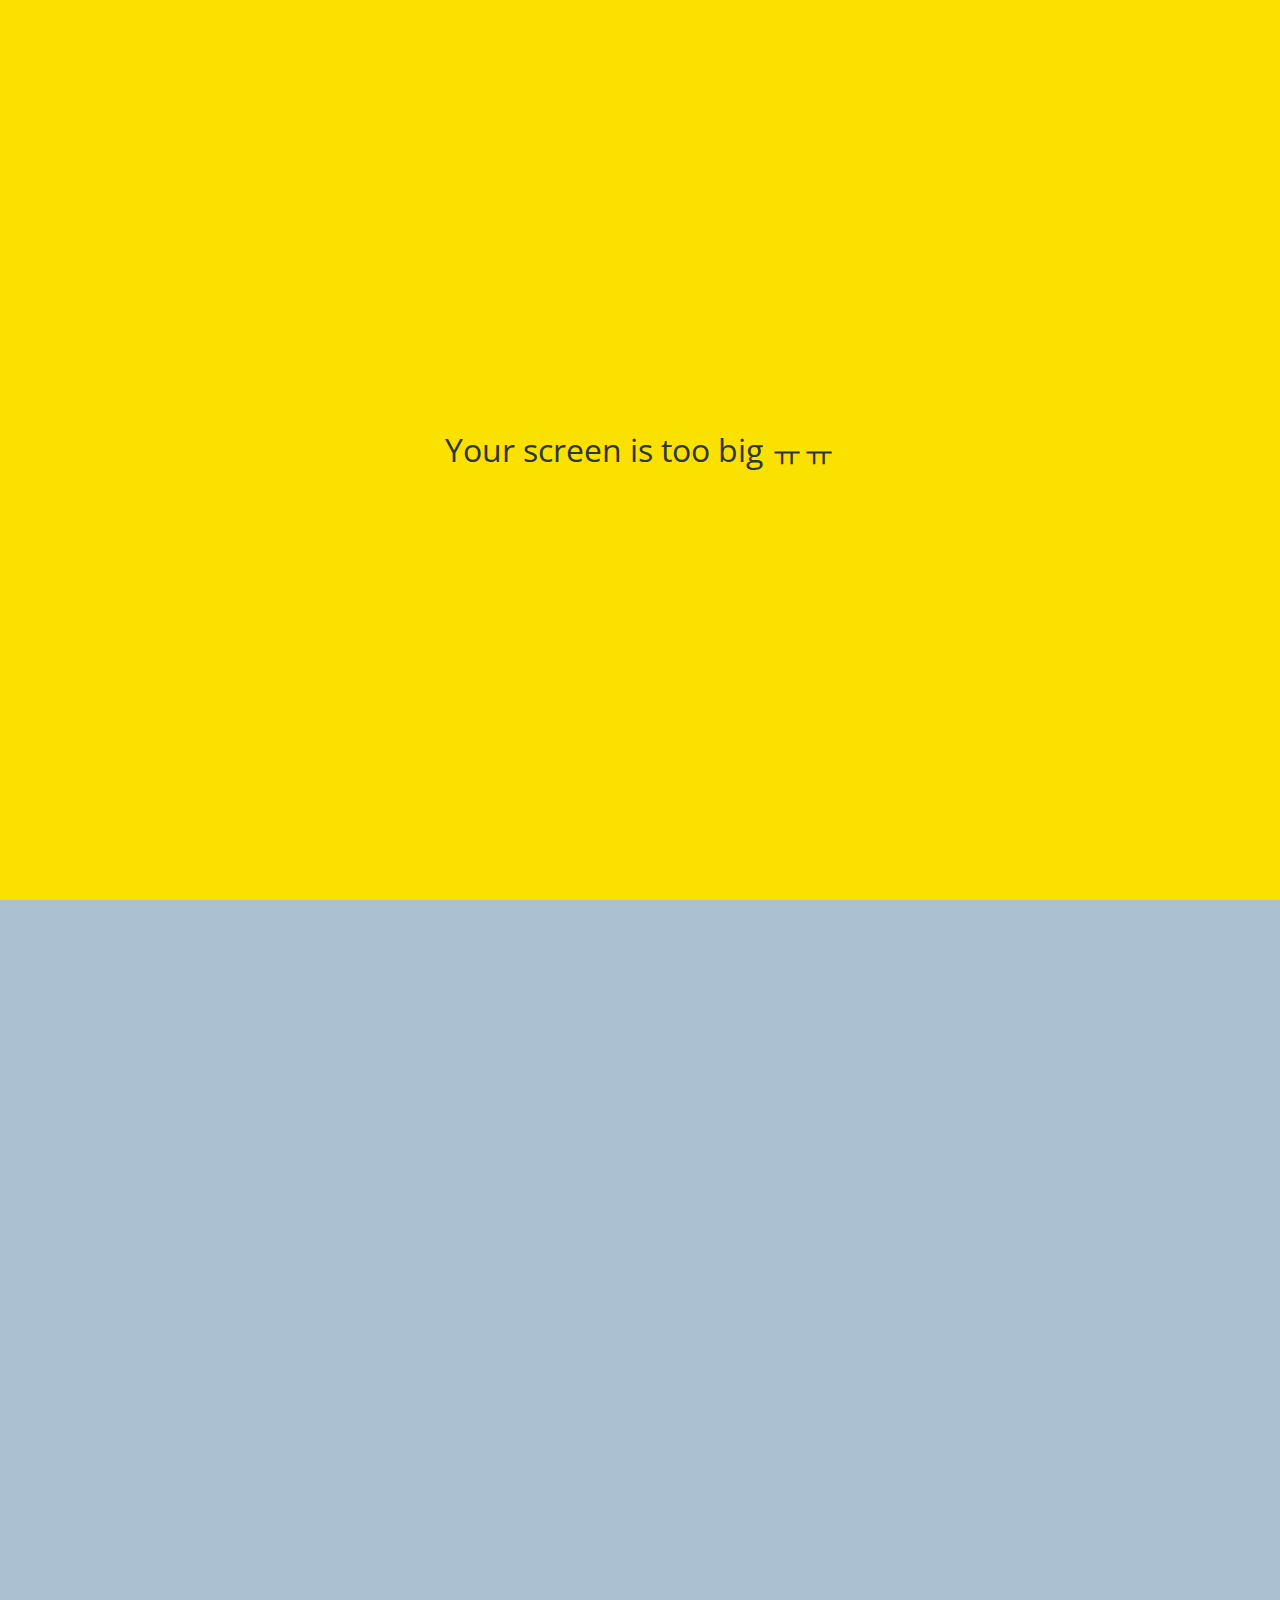
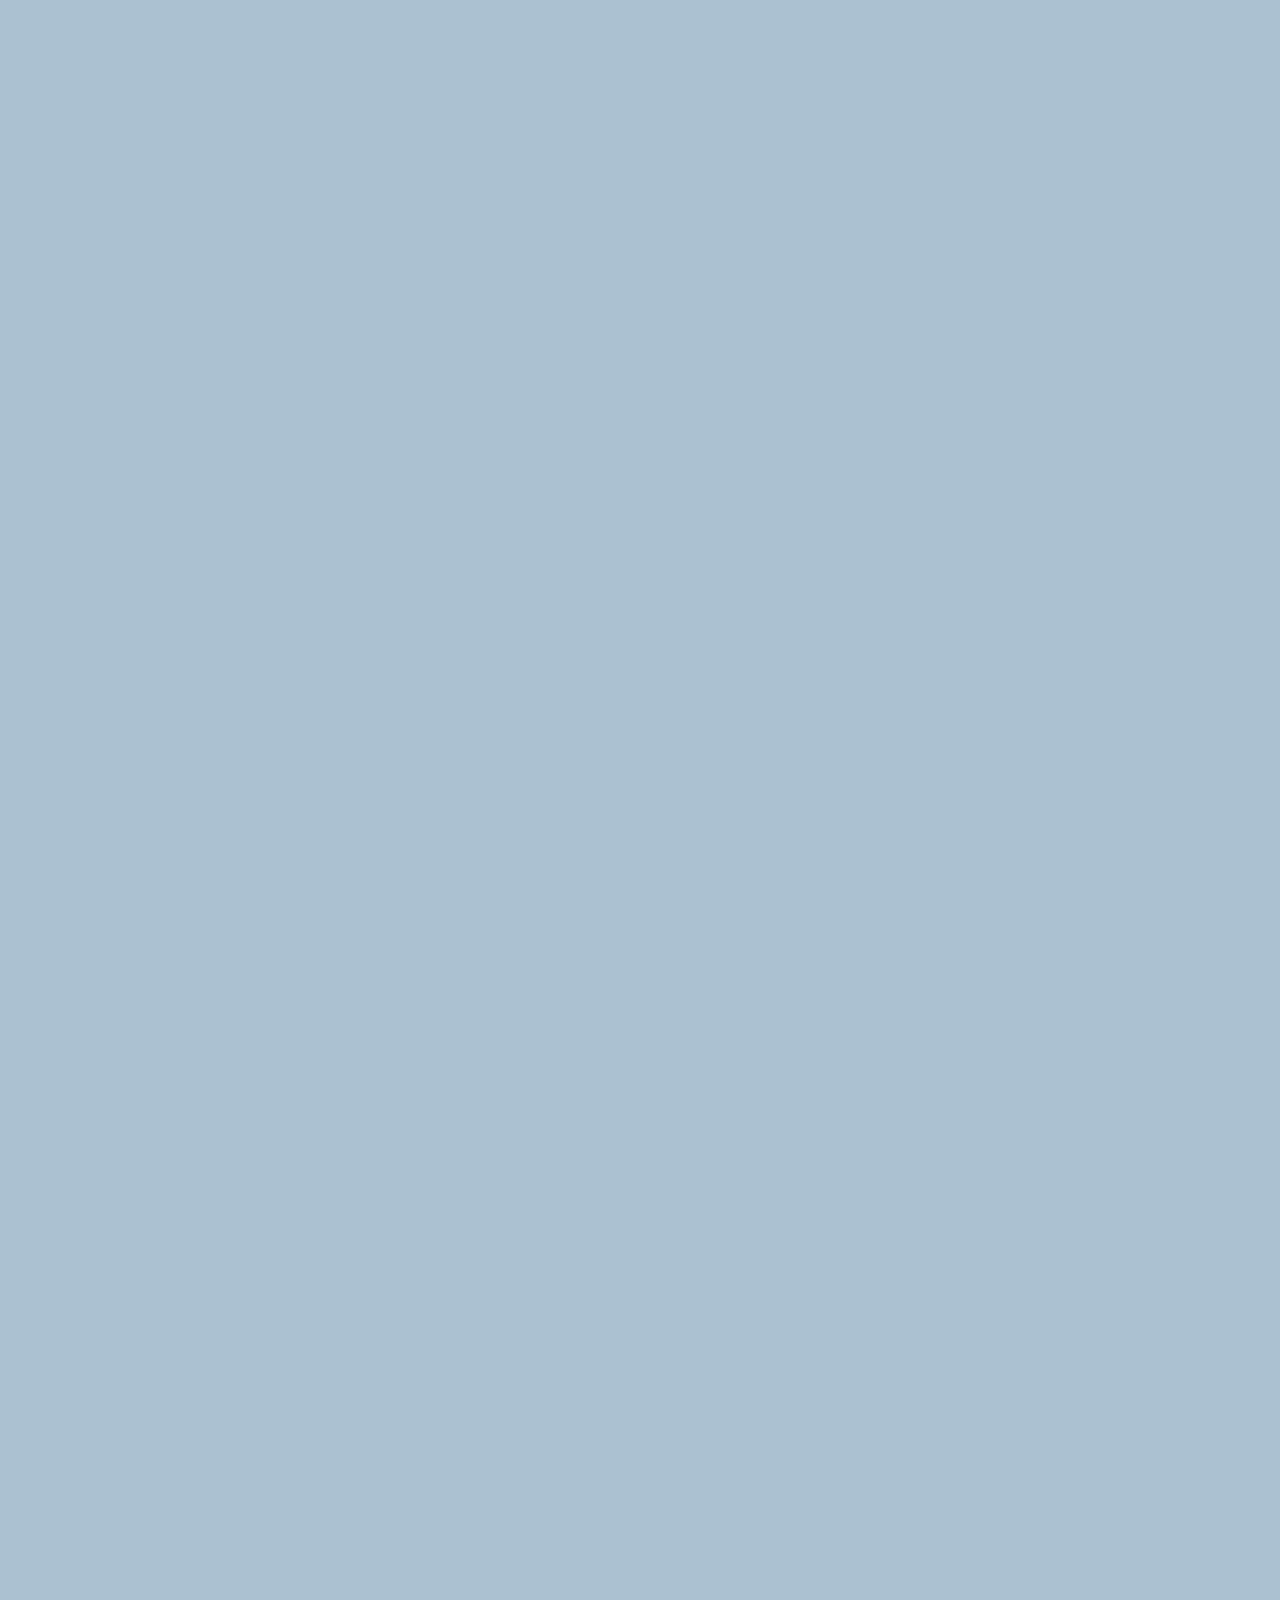
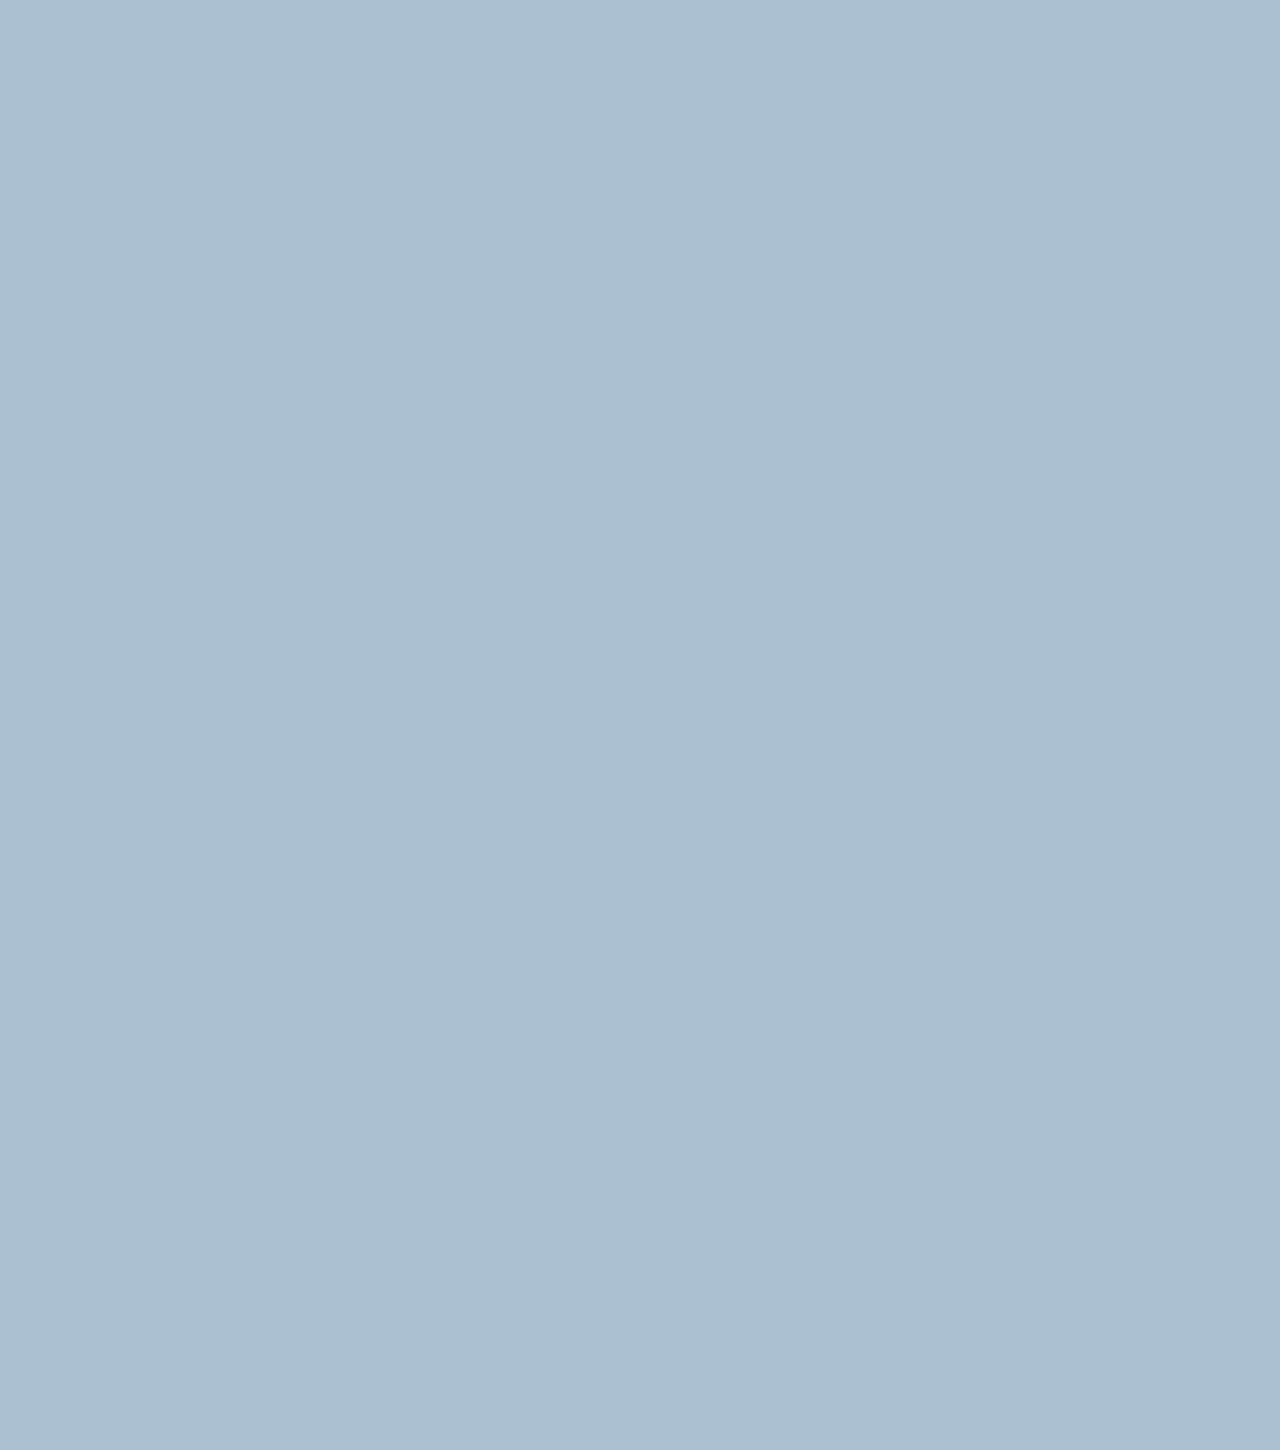
==== chat.html @ c2cf0aa3 "완료" ====
<!DOCTYPE html>
<html lang="en">
  <head>
    <link rel="stylesheet" href="css/style.css" />
    <meta charset="UTF-8" />
    <meta http-equiv="X-UA-Compatible" content="IE=edge" />
    <meta name="viewport" content="width=device-width, initial-scale=1.0" />
    <title>Chat - Kokoa Talk</title>
  </head>
  <body id="chat-screen">
    <div class="status-bar">
      <div class="status-bar__column">
        <span>NO Service</span>
        <!-- To Do: Icon -->
        <i class="fas fa-wifi"></i>
      </div>
      <div class="status-bar__column">
        <span>18:43</span>
      </div>
      <div class="status-bar__column">
        <span>110%</span>
        <!-- Battery Icon -->
        <i class="fas fa-battery-full fa-2x"></i>
        <!-- Lightning Icon -->
        <i class="fas fa-bolt"></i>
      </div>
    </div>
    <header class="alt-header">
      <div class="alt-header__column">
        <a href="chats.html">
          <i class="fas fa-angle-left fa-3x"></i>
        </a>
      </div>
      <div class="alt-header__column">
        <h1 class="alt-header__title">서영이</h1>
      </div>
      <div class="alt-header__column">
        <i class="fas fa-search fa-lg"></i>
        <span><i class="fas fa-bars fa-lg"></i></span>
      </div>
    </header>

    <main class="main-screen main-chat">
      <div class="chat__timestamp chat">Tuesday, June 30, 2020</div>
      <div class="message-row">
        <img src="screenshots/unnamed.jpg" />
        <div class="message-row__content">
          <span class="message__author">Nicolas</span>
          <div class="message__info">
            <span class="message__bubble">Hi!</span>
            <span class="message__time">21:27</span>
          </div>
        </div>
      </div>

      <div class="message-row message-row--own">
        <div class="message-row__content">
          <div class="message__info">
            <span class="message__bubble">Hi nice to meet you! </span>
            <span class="message__time">21:27</span>
          </div>
        </div>
      </div>
    </main>
    <form class="reply">
      <div class="reply__column"><i class="far fa-plus-square fa-lg"></i></div>
      <div class="reply__column">
        <input type="text" placeholder="Wite a message...." />
        <i class="far fa-smile-wink fa-lg"></i>
        <button>
          <i class="fas fa-arrow-up"></i>
        </button>
      </div>
    </form>
    <div id="no-mobile">
      <span>Your screen is too big ㅠㅠ</span>
    </div>
    <link
      rel="stylesheet"
      href="https://use.fontawesome.com/releases/v5.15.2/css/all.css"
      integrity="sha384-vSIIfh2YWi9wW0r9iZe7RJPrKwp6bG+s9QZMoITbCckVJqGCCRhc+ccxNcdpHuYu"
      crossorigin="anonymous"
    />
  </body>
</html>
---- css/style.css ----
@import url("https://fonts.googleapis.com/css2?family=Open+Sans:wght@400;600&family=Stick&display=swap");
@import "reset.css";
@import "variables.css";
/* Components */
@import "components/status-bar.css";
@import "components/nav-bar.css";
@import "components/screen-header.css";
@import "components/user-component.css";
@import "components/badge.css";
@import "components/icon-raw.css";
@import "components/alternative-screen-header.css";
@import "components/no-mobile.css";
/* screens */
@import "screens/login.css";
@import "screens/friends.css";
@import "screens/find.css";
@import "screens/more.css";
@import "screens/settings.css";
@import "screens/chat.css";
body {
  font-family: "Open Sans", sans-serif;
  color: #2e363e;
  height: 100vh;
}

.main-screen {
  padding: 0px var(--horizontal-space);
}
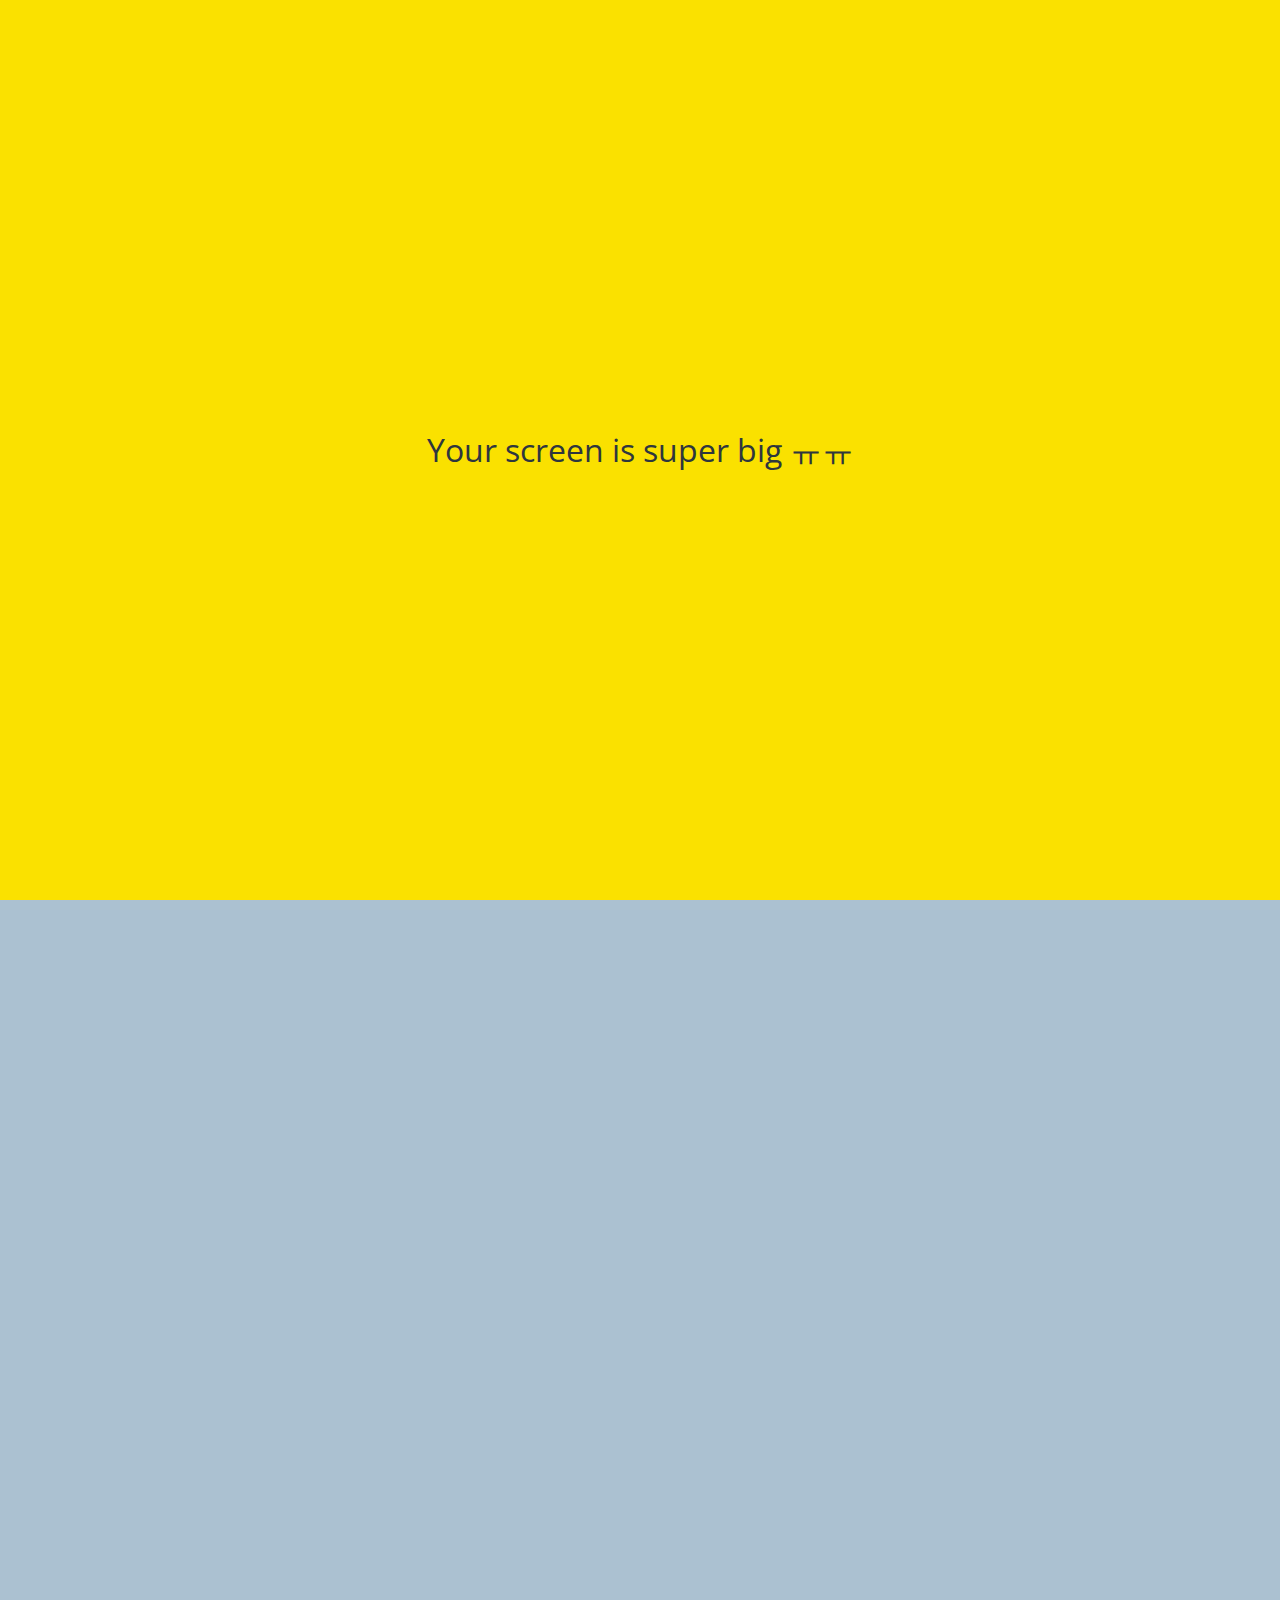
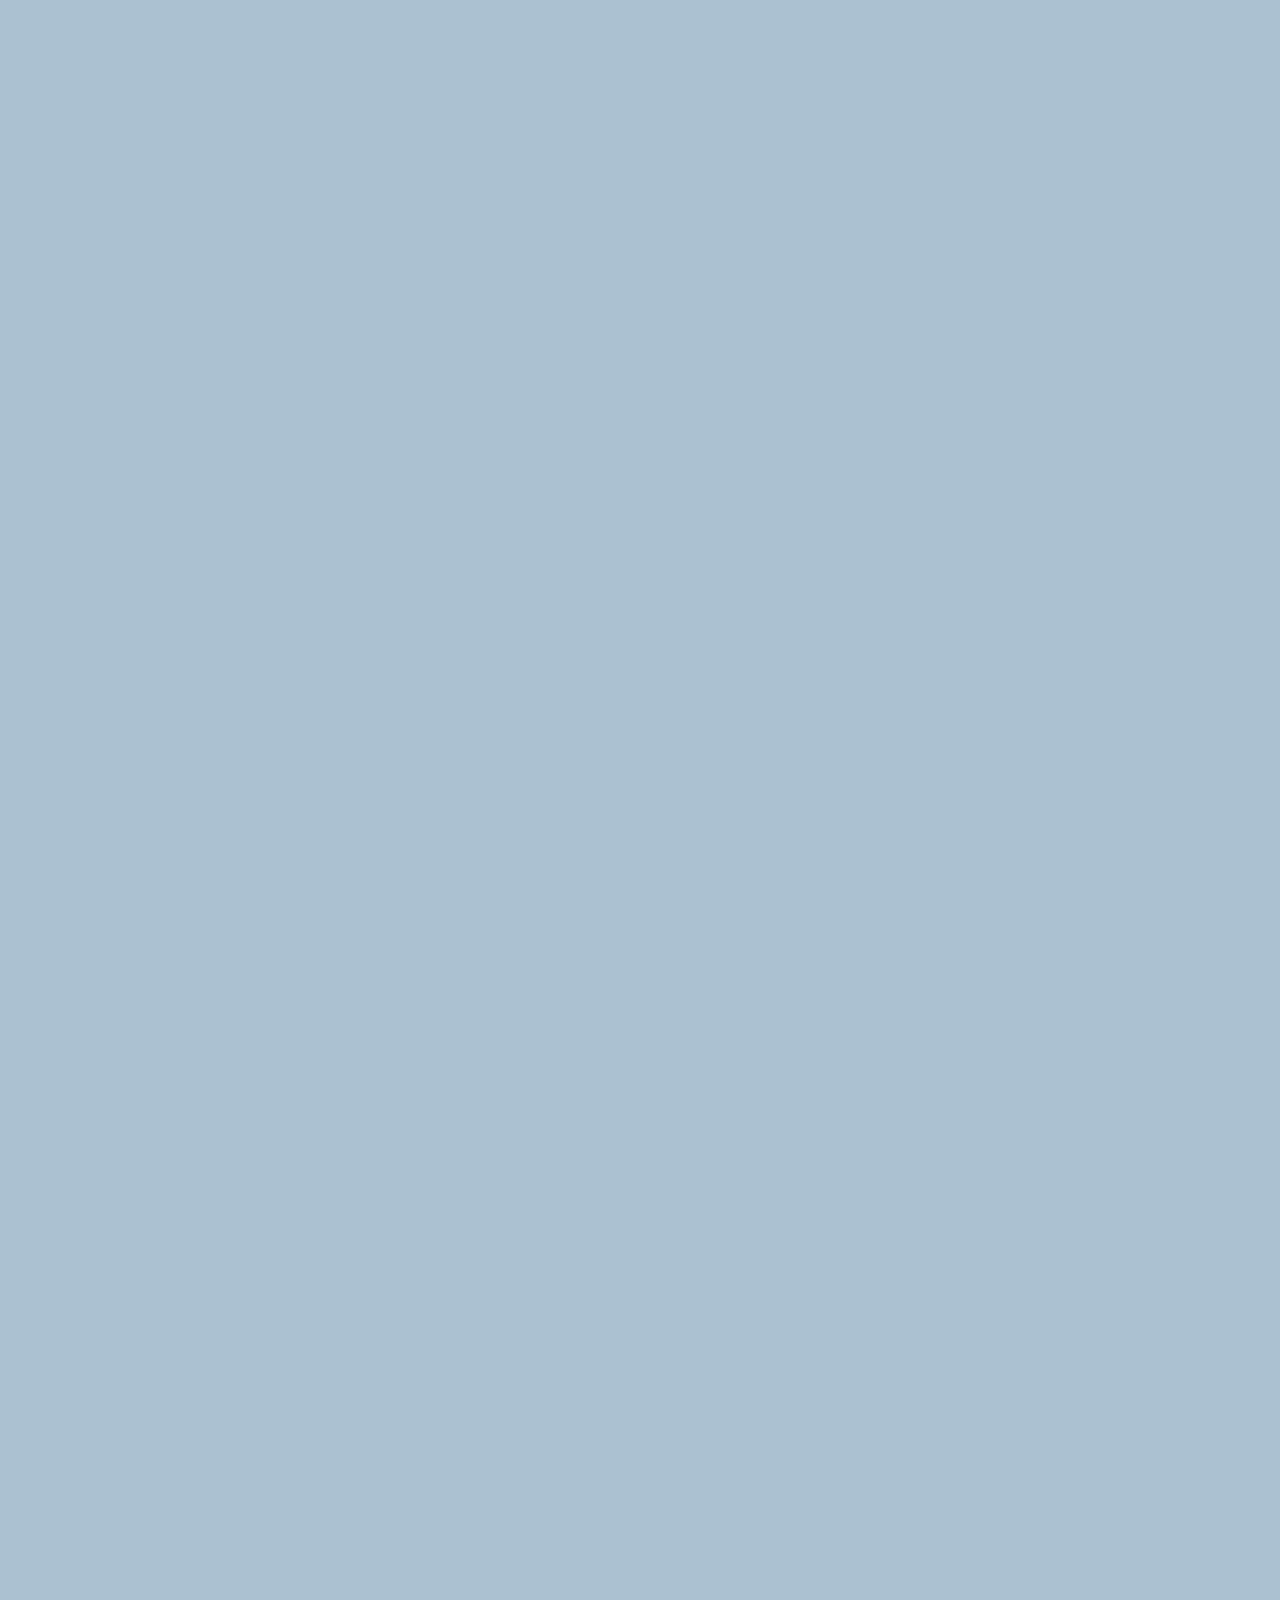
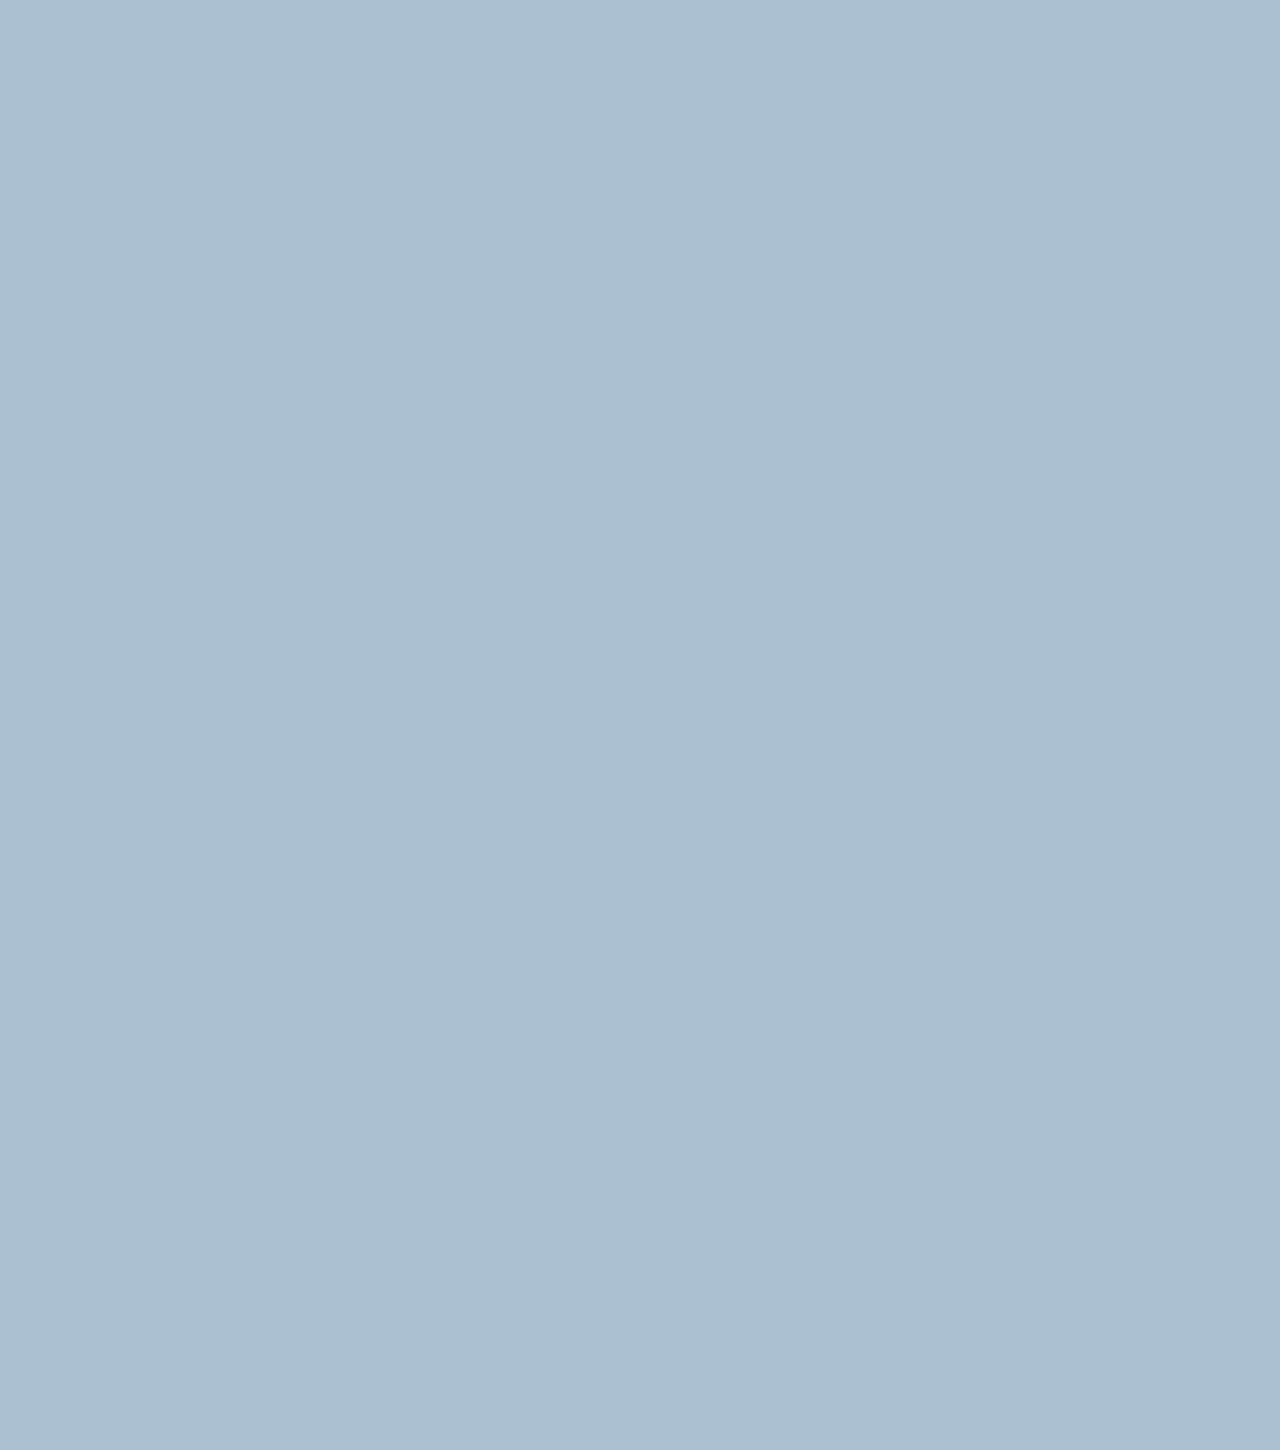
==== commit 56a9ac2c: "too -> super" ====
--- a/chat.html
+++ b/chat.html
@@ -73,7 +73,7 @@
       </div>
     </form>
     <div id="no-mobile">
-      <span>Your screen is too big ㅠㅠ</span>
+      <span>Your screen is super big ㅠㅠ</span>
     </div>
     <link
       rel="stylesheet"
